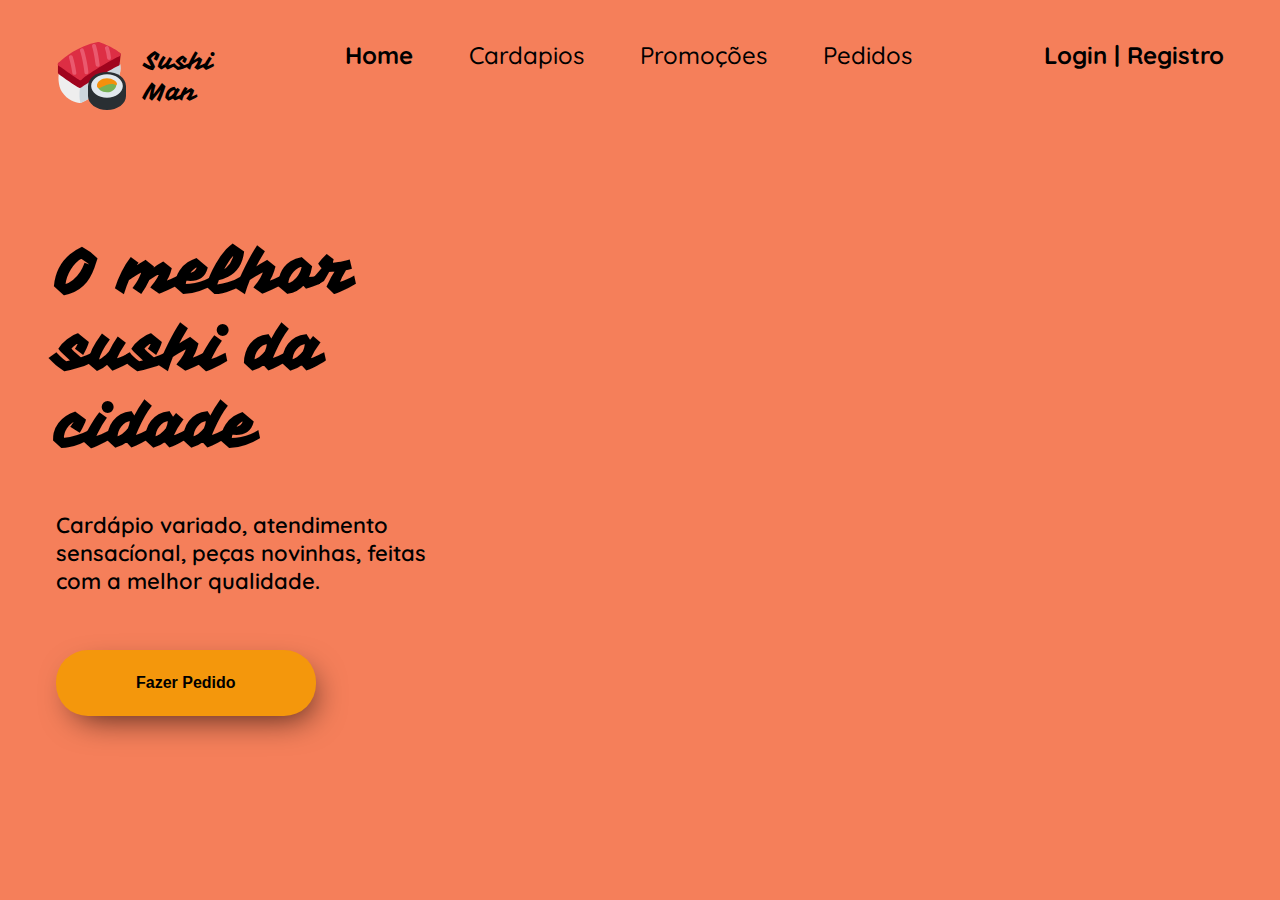
==== index.html @ 0271b493 "Add files via upload" ====
<!DOCTYPE html>
<html lang="pt-br">
<head>
    <meta charset="UTF-8">
    <meta name="viewport" content="width=device-width, initial-scale=1.0">
    <link rel="stylesheet" href="style.css">
    <title>Sushi Man | Gaspar & Ryan</title>
</head>
<body>
    <header class="header">
        <div class="logo">
            <img src="imgs/sushi-svgrepo-com.svg" class="logo-img">
            <p class="logo-texto">Sushi </br>Man</p>
        </div>
        <div class="menu">
            <ul class="menu-lista">
                <a href="#"><li class="bold">Home</li></a>
                <a href="#"><li>Cardapios</li></a>
                <a href="#"><li>Promoções</li></a>
                <a href="#"><li>Pedidos</li></a>
            </ul>
        </div>

        <div class="login">
            <a href="#"><p>Login | Registro</p></a>
        </div>
    </header>

    <main>
    <div class="hero">
        <div class="texto">
            <h1 class="texto-h1">O melhor</br>
                sushi da</br>
                cidade</h1>
            <p class="texto-p">Cardápio variado, atendimento</br>
                sensacíonal, peças novinhas, feitas</br>
                com a melhor qualidade.</p>
            <button class="button">Fazer Pedido</button>
        </div>

        <div class="img">
            <img class="stars" src="https://images-ext-1.discordapp.net/external/-dckVz7Sa94SrdoPU6OxxNc1li3tWGxAYf4U15sMw_8/https/media-public.canva.com/rYcVU/MAFTrdrYcVU/1/tl.png?format=webp&quality=lossless" alt="">
            <img class="perso" src="https://images-ext-2.discordapp.net/external/bVu5fiRCVyFiUPPap6MalF_mYkwAB8EvADQtRJE64TI/https/media-public.canva.com/mERac/MAFS1PmERac/1/tl.png?format=webp&quality=lossless" alt="">
        </div>
    </div>
    </main>
</body>
</html>
---- style.css ----
@import url('https://fonts.googleapis.com/css2?family=Epilogue:wght@400;500;600&family=Inter:wght@500;600&family=Montserrat:wght@800&family=Quicksand:wght@300;400;500&family=Teko:wght@600&family=Vampiro+One&display=swap');

*{
    margin: 0;
    padding: 0;
    box-sizing: border-box;

}

body{
    background: rgba(239, 58, 1, 0.65);
    max-width: 1280px 800px;
}

a{
    text-decoration: none;
    color: black;
}

a:hover{
    color: #ffffff;
}

.header{
    margin: 2.5rem 3.5rem;
    display: flex;
    flex-direction: row;
    align-items: top;
    text-align: top;
    justify-content: space-between;
}
   
  

.logo{
    display: flex;
    flex-direction: row;
    align-items: center;
    gap: 1rem;
 
}

.logo-img{
    width: 72px;
    height: 72px;
}

.logo-texto{
    font-size: 25px;
    font-family: 'vampiro one';
}

.menu-lista{
    display: flex;
    flex-direction: row;
    list-style: none;
    gap: 56px;
    font-family: 'quicksand';
    font-size: 24px;
    font-weight: 500;
}

.bold{
    font-weight: 700;
}

.login{
    font-family: "quicksand";
    font-size: 24px;
    font-weight: 700;
}

.button{
    position: absolute;
    top: 650px;
    padding: 1.5rem 5rem;
    border-radius: 32px;
    background: #f4970c;
    border-style: none;
    font-size: 16px ;
    font-weight: 700;
    -webkit-box-shadow: 7px 12px 32px -10px rgba(0,0,0,0.7);
    -moz-box-shadow: 7px 12px 32px -10px rgba(0,0,0,0.7);
    box-shadow: 7px 12px 32px -10px rgba(0,0,0,0.7);
}

.button:hover{
    cursor: pointer;
    color: #ffffff;
    background: #fcb449;
}

.texto{
    display: flex;
    flex-direction: column;
    gap: 3rem;
    margin-left: 3.5rem;
    margin-top: 5rem;
}

.texto-h1{
    font-family: 'vampiro one';
    font-size: 62px;
}

.texto-p{
    font-family: 'quicksand';
    font-size: 22px;
    font-weight: 600;
}

.hero{
    display: flex;
    flex-direction: row;
   justify-content: space-between;
   align-items: top;
   

}

.img{
    display: flex;
    flex-direction: column;
    width: 630px;
    
}

.stars{
    position: absolute;
    z-index: -1;
    top: 180px;
    right: 65px;
}

.perso{
    position: absolute;
    top: 250px;
}
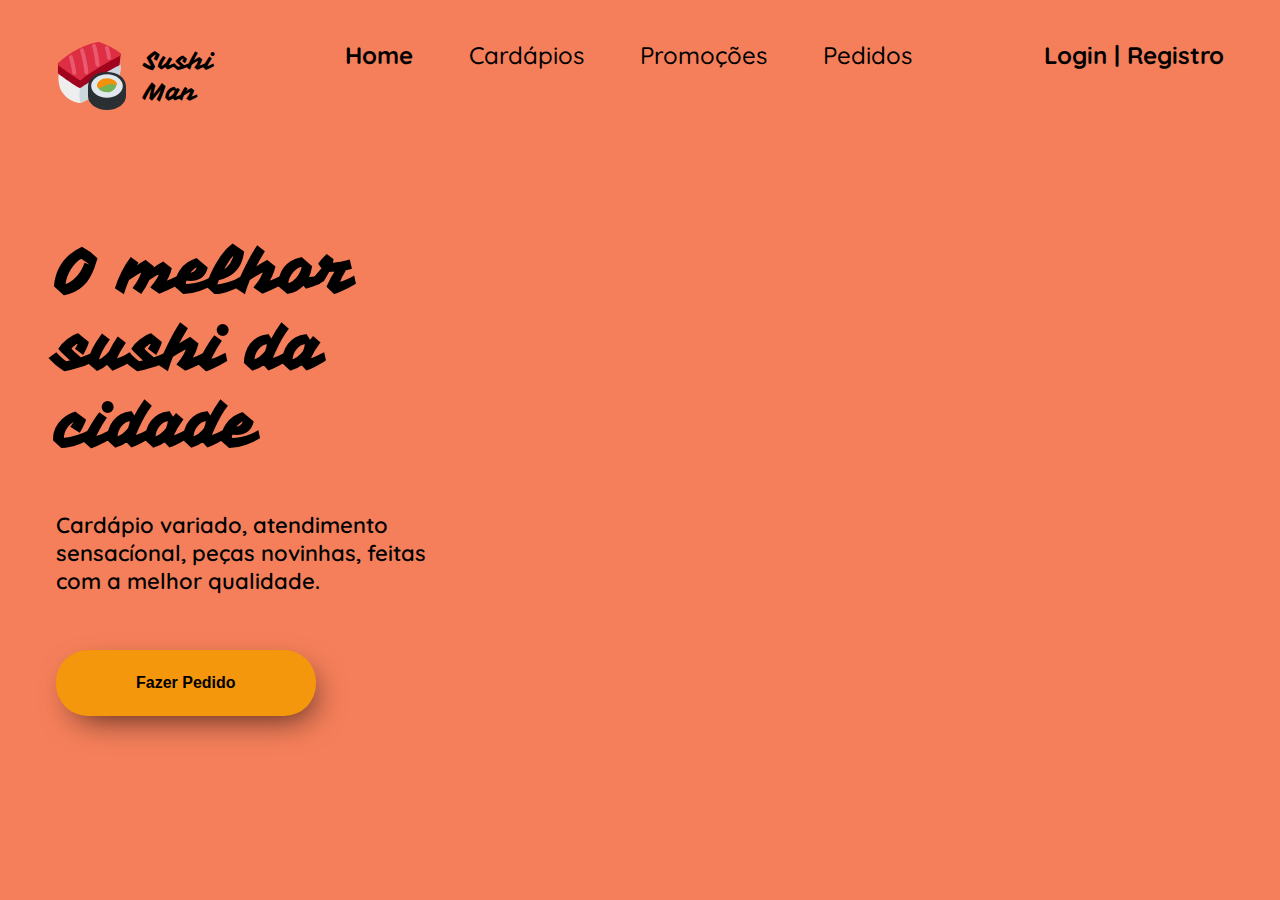
==== commit 9de1dae6: "update index" ====
--- a/index.html
+++ b/index.html
@@ -3,7 +3,7 @@
 <head>
     <meta charset="UTF-8">
     <meta name="viewport" content="width=device-width, initial-scale=1.0">
-    <link rel="stylesheet" href="style.css">
+    <link rel="stylesheet" href="./css/style.css">
     <title>Sushi Man | Gaspar & Ryan</title>
 </head>
 <body>
@@ -15,7 +15,7 @@
         <div class="menu">
             <ul class="menu-lista">
                 <a href="#"><li class="bold">Home</li></a>
-                <a href="#"><li>Cardapios</li></a>
+                <a href="cardapio.html"><li>Cardápios</li></a>
                 <a href="#"><li>Promoções</li></a>
                 <a href="#"><li>Pedidos</li></a>
             </ul>
--- a/css/style.css
+++ b/css/style.css
@@ -0,0 +1,137 @@
+@import url('https://fonts.googleapis.com/css2?family=Epilogue:wght@400;500;600&family=Inter:wght@500;600&family=Montserrat:wght@800&family=Quicksand:wght@300;400;500&family=Teko:wght@600&family=Vampiro+One&display=swap');
+
+*{
+    margin: 0;
+    padding: 0;
+    box-sizing: border-box;
+
+}
+
+body{
+    background: rgba(239, 58, 1, 0.65);
+}
+
+a{
+    text-decoration: none;
+    color: black;
+}
+
+a:hover{
+    color: #ffffff;
+}
+
+.header{
+    margin: 2.5rem 3.5rem;
+    display: flex;
+    flex-direction: row;
+    align-items: top;
+    text-align: top;
+    justify-content: space-between;
+}
+   
+  
+
+.logo{
+    display: flex;
+    flex-direction: row;
+    align-items: center;
+    gap: 1rem;
+ 
+}
+
+.logo-img{
+    width: 72px;
+    height: 72px;
+}
+
+.logo-texto{
+    font-size: 25px;
+    font-family: 'vampiro one';
+}
+
+.menu-lista{
+    display: flex;
+    flex-direction: row;
+    list-style: none;
+    gap: 56px;
+    font-family: 'quicksand';
+    font-size: 24px;
+    font-weight: 500;
+}
+
+.bold{
+    font-weight: 700;
+}
+
+.login{
+    font-family: "quicksand";
+    font-size: 24px;
+    font-weight: 700;
+}
+
+.button{
+    position: absolute;
+    top: 650px;
+    padding: 1.5rem 5rem;
+    border-radius: 32px;
+    background: #f4970c;
+    border-style: none;
+    font-size: 16px ;
+    font-weight: 700;
+    -webkit-box-shadow: 7px 12px 32px -10px rgba(0,0,0,0.7);
+    -moz-box-shadow: 7px 12px 32px -10px rgba(0,0,0,0.7);
+    box-shadow: 7px 12px 32px -10px rgba(0,0,0,0.7);
+}
+
+.button:hover{
+    cursor: pointer;
+    color: #ffffff;
+    background: #fcb449;
+}
+
+.texto{
+    display: flex;
+    flex-direction: column;
+    gap: 3rem;
+    margin-left: 3.5rem;
+    margin-top: 5rem;
+}
+
+.texto-h1{
+    font-family: 'vampiro one';
+    font-size: 62px;
+}
+
+.texto-p{
+    font-family: 'quicksand';
+    font-size: 22px;
+    font-weight: 600;
+}
+
+.hero{
+    display: flex;
+    flex-direction: row;
+   justify-content: space-between;
+   align-items: top;
+   
+
+}
+
+.img{
+    display: flex;
+    flex-direction: column;
+    width: 630px;
+    
+}
+
+.stars{
+    position: absolute;
+    z-index: -1;
+    top: 180px;
+    right: 65px;
+}
+
+.perso{
+    position: absolute;
+    top: 250px;
+}